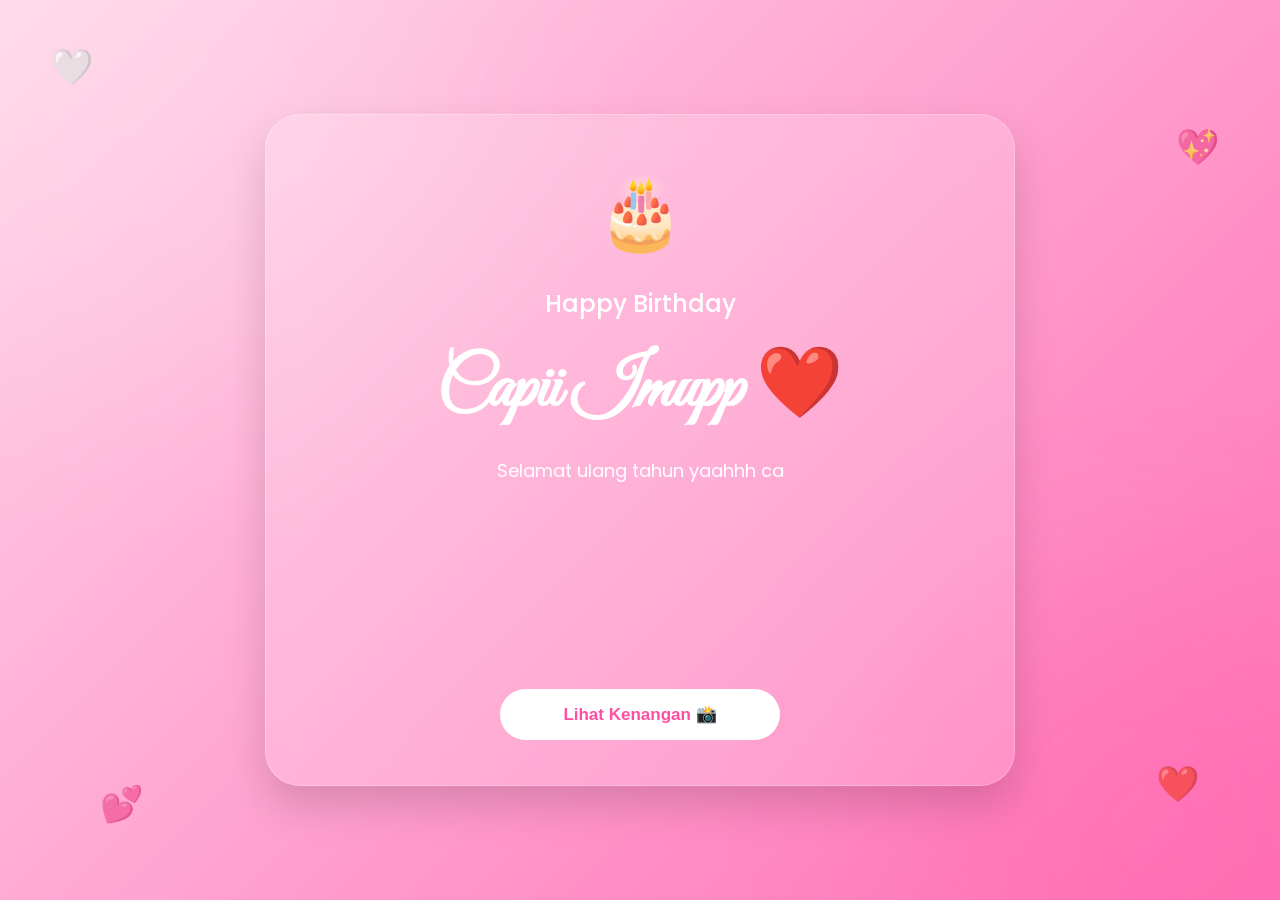
==== pages/home.html @ 9f08d889 "First Upload" ====
<!DOCTYPE html>
<html lang="id">

<head>

    <meta charset="UTF-8">
    <meta name="viewport" content="width=device-width, initial-scale=1.0">

    <title>Happy Birthday ❤️</title>

    <!-- Font -->
    <link href="https://fonts.googleapis.com/css2?family=Poppins:wght@300;400;500;600;700&family=Great+Vibes&display=swap" rel="stylesheet">

    <!-- CSS -->
    <link rel="stylesheet" href="../style.css">

</head>

<body>

    <!-- Floating Hearts -->
    <div class="heart h1">🤍</div>
    <div class="heart h2">💖</div>
    <div class="heart h3">💕</div>
    <div class="heart h4">❤️</div>

    <section class="birthday-page">

        <div class="birthday-card">

            <div class="birthday-icon">
                🎂
            </div>

            <h3>Happy Birthday</h3>

            <h1>Capii Imupp ❤️</h1>

            <p id="typing"></p>

            <button onclick="nextPage()">
                Lihat Kenangan 📸
            </button>

        </div>

    </section>

    <script src="../script.js"></script>

</body>

</html>
---- style.css ----
/* =====================================================
   HAPPY BIRTHDAY WEBSITE
   PART 1
   Reset • Background • Login • Animations
===================================================== */

/* Google Font */
@import url('https://fonts.googleapis.com/css2?family=Poppins:wght@300;400;500;600;700&family=Great+Vibes&display=swap');

/* =========================
        RESET
========================= */

*{
    margin:0;
    padding:0;
    box-sizing:border-box;
}

html{
    scroll-behavior:smooth;
}

body{

    font-family:'Poppins',sans-serif;

    background:linear-gradient(
        135deg,
        #ffd6e8 0%,
        #ffb6d9 30%,
        #ff8dc5 70%,
        #ff73b7 100%
    );

    min-height:100vh;

    overflow-x:hidden;

    position:relative;

}

/* =========================
        BACKGROUND
========================= */

body::before{

    content:"";

    position:fixed;

    width:650px;
    height:650px;

    border-radius:50%;

    top:-250px;
    left:-180px;

    background:white;

    opacity:.15;

    filter:blur(120px);

    z-index:-2;

}

body::after{

    content:"";

    position:fixed;

    width:500px;
    height:500px;

    border-radius:50%;

    bottom:-180px;
    right:-120px;

    background:#ff4fa2;

    opacity:.18;

    filter:blur(100px);

    z-index:-2;

}

/* =========================
        CONTAINER
========================= */

.container{

    width:100%;

    min-height:100vh;

    display:flex;

    justify-content:center;

    align-items:center;

    padding:25px;

}

/* =========================
        LOGIN CARD
========================= */

.card{

    width:min(95%,420px);

    background:rgba(255,255,255,.18);

    backdrop-filter:blur(18px);

    border:1px solid rgba(255,255,255,.25);

    border-radius:30px;

    padding:45px 35px;

    text-align:center;

    box-shadow:0 20px 40px rgba(0,0,0,.15);

    animation:fadeUp 1s;

}

.card h1{

    color:white;

    font-size:clamp(28px,5vw,38px);

    margin-bottom:10px;

    text-shadow:0 3px 10px rgba(0,0,0,.2);

}

.card p{

    color:white;

    line-height:28px;

    margin-bottom:25px;

}

/* =========================
        HEART
========================= */

.love{

    font-size:55px;

    margin:20px 0;

    animation:heartbeat 1.8s infinite;

}

/* =========================
        INPUT
========================= */

input{

    width:100%;

    padding:16px;

    border:none;

    outline:none;

    border-radius:50px;

    font-size:16px;

    margin-bottom:20px;

    transition:.35s;

}

input:focus{

    transform:scale(1.02);

    box-shadow:0 0 20px rgba(255,79,162,.5);

}

/* =========================
        BUTTON
========================= */

button{

    width:100%;

    max-width:280px;

    padding:15px;

    border:none;

    border-radius:50px;

    cursor:pointer;

    background:white;

    color:#ff4fa2;

    font-size:17px;

    font-weight:600;

    transition:.35s;

}

button:hover{

    background:#ff4fa2;

    color:white;

    transform:translateY(-3px);

    box-shadow:0 15px 30px rgba(255,79,162,.4);

}

/* =========================
        ERROR
========================= */

.error{

    margin-top:20px;

    color:white;

    font-weight:600;

}

/* =========================
    FLOATING HEARTS
========================= */

.heart{

    position:fixed;

    font-size:35px;

    opacity:.7;

    animation:floatHeart 8s ease-in-out infinite;

    user-select:none;

}

.h1{

    top:40px;
    left:50px;

}

.h2{

    top:120px;
    right:60px;

    animation-delay:2s;

}

.h3{

    bottom:70px;
    left:100px;

    animation-delay:4s;

}

.h4{

    bottom:90px;
    right:80px;

    animation-delay:6s;

}

/* =========================
        ANIMATIONS
========================= */

@keyframes floatHeart{

    0%{

        transform:translateY(0);

    }

    50%{

        transform:translateY(-20px);

    }

    100%{

        transform:translateY(0);

    }

}

@keyframes heartbeat{

    0%{

        transform:scale(1);

    }

    25%{

        transform:scale(1.15);

    }

    50%{

        transform:scale(.95);

    }

    75%{

        transform:scale(1.1);

    }

    100%{

        transform:scale(1);

    }

}

@keyframes fadeUp{

    from{

        opacity:0;

        transform:translateY(35px);

    }

    to{

        opacity:1;

        transform:translateY(0);

    }

}

.shake{

    animation:shake .45s;

}

@keyframes shake{

    0%{transform:translateX(0);}
    25%{transform:translateX(-8px);}
    50%{transform:translateX(8px);}
    75%{transform:translateX(-8px);}
    100%{transform:translateX(0);}

}

/* =========================
    RESPONSIVE LOGIN
========================= */

@media (max-width:768px){

    .card{

        padding:35px 25px;

    }

}

@media (max-width:480px){

    .card{

        width:95%;

        padding:30px 20px;

    }

    .card h1{

        font-size:30px;

    }

    .love{

        font-size:45px;

    }

    input{

        font-size:15px;

    }

    button{

        width:100%;

    }

}

/* =====================================================
   HAPPY BIRTHDAY WEBSITE
   PART 2
   Home • Gallery • Letter • Closing Envelope
===================================================== */

/* =========================
        HOME PAGE
========================= */

.birthday-page{

    width:100%;

    min-height:100vh;

    display:flex;

    justify-content:center;

    align-items:center;

    padding:40px 20px;

}

.birthday-card{

    width:min(92%,750px);

    background:rgba(255,255,255,.18);

    backdrop-filter:blur(20px);

    border:1px solid rgba(255,255,255,.25);

    border-radius:35px;

    padding:45px;

    text-align:center;

    box-shadow:0 20px 40px rgba(0,0,0,.15);

    animation:fadeUp 1s;

}

.birthday-icon{

    font-size:70px;

    margin-bottom:20px;

    animation:heartbeat 2s infinite;

}

.birthday-card h3{

    color:white;

    font-size:24px;

    font-weight:500;

}

.birthday-card h1{

    font-family:'Great Vibes',cursive;

    color:white;

    font-size:clamp(45px,7vw,70px);

    margin:20px 0;

}

#typing{

    color:white;

    line-height:34px;

    font-size:18px;

    min-height:180px;

    margin-bottom:35px;

}

/* =========================
        GALLERY
========================= */

.gallery-page{

    width:100%;

    min-height:100vh;

    padding:70px 40px;

    text-align:center;

}

.gallery-page h1{

    color:white;

    font-family:'Great Vibes',cursive;

    font-size:clamp(45px,7vw,70px);

    margin-bottom:10px;

}

.gallery-page p{

    color:white;

    margin-bottom:45px;

    font-size:18px;

}

.gallery{

    display:grid;

    grid-template-columns:repeat(auto-fit,minmax(240px,1fr));

    gap:30px;

}

/* =========================
        PHOTO CARD
========================= */

.photo{

    background:white;

    padding:15px;

    border-radius:18px;

    transition:.4s;

    cursor:pointer;

    box-shadow:0 15px 35px rgba(0,0,0,.18);

}

.photo:hover{

    transform:translateY(-10px) rotate(-2deg);

}

.photo img{

    width:100%;

    aspect-ratio:3/4;

    object-fit:cover;

    border-radius:12px;

}

.photo span{

    display:block;

    margin-top:15px;

    color:#ff4fa2;

    font-weight:600;

}

/* =========================
        LETTER PAGE
========================= */

.letter-title{

    font-family:'Great Vibes',cursive;

    color:white;

    font-size:60px;

    margin-bottom:20px;

}

.letter-text{

    color:white;

    line-height:36px;

    font-size:18px;

    text-align:justify;

    margin:35px 0;

}

/* =========================
        FINISH BUTTON
========================= */

.finish-btn{

    margin-top:30px;

}

/* =========================
    CLOSING ENVELOPE
========================= */

.closing-envelope{

    position:fixed;

    inset:0;

    display:flex;

    justify-content:center;

    align-items:center;

    flex-direction:column;

    background:linear-gradient(135deg,#ffd6e8,#ff73b7);

    opacity:0;

    visibility:hidden;

    transition:1s;

    z-index:9999;

}

.closing-envelope.show{

    opacity:1;

    visibility:visible;

}

/* =========================
        ENVELOPE
========================= */

.envelope2{

    width:260px;

    height:180px;

    position:relative;

    animation:floatHeart 2.5s infinite;

}

.bottom{

    width:260px;

    height:150px;

    position:absolute;

    bottom:0;

    background:white;

    border-radius:0 0 18px 18px;

    box-shadow:0 20px 40px rgba(0,0,0,.2);

}

.top{

    width:0;

    height:0;

    position:absolute;

    border-left:130px solid transparent;

    border-right:130px solid transparent;

    border-top:90px solid #ffd5e5;

    z-index:2;

}

.love{

    position:absolute;

    left:50%;

    top:70px;

    transform:translateX(-50%);

    font-size:42px;

    z-index:5;

}

/* =========================
    CLOSING TEXT
========================= */

.closing-envelope p{

    color:white;

    margin-top:35px;

    font-size:26px;

    font-weight:600;

}

/* =========================
        BUTTON
========================= */

.birthday-card button{

    margin-top:20px;

}

/* =========================
    PHOTO SHADOW
========================= */

.photo::after{

    content:"";

    position:absolute;

    inset:0;

    border-radius:18px;

    pointer-events:none;

}

/* =========================
    RESPONSIVE TABLET
========================= */

@media(max-width:768px){

    .birthday-card{

        padding:35px 25px;

    }

    .gallery-page{

        padding:50px 20px;

    }

    .gallery{

        gap:20px;

    }

}

/* =========================
    RESPONSIVE MOBILE
========================= */

@media(max-width:480px){

    .birthday-card{

        width:95%;

        padding:28px 20px;

    }

    .birthday-card h1{

        font-size:42px;

    }

    .birthday-card h3{

        font-size:20px;

    }

    #typing{

        font-size:16px;

        line-height:30px;

    }

    .gallery-page h1{

        font-size:45px;

    }

    .gallery-page p{

        font-size:16px;

    }

    .gallery{

        grid-template-columns:1fr;

    }

    .photo{

        padding:12px;

    }

    .closing-envelope p{

        font-size:20px;

        text-align:center;

        padding:0 20px;

    }

    .envelope2{

        transform:scale(.85);

    }

}

/* =====================================================
   HAPPY BIRTHDAY WEBSITE
   PART 3 (FINAL)
   Premium Effect • Music Button • Loading • Responsive
===================================================== */


/* ==========================================
        SCROLLBAR
========================================== */

::-webkit-scrollbar{

    width:10px;

}

::-webkit-scrollbar-track{

    background:#ffd8ea;

}

::-webkit-scrollbar-thumb{

    background:#ff73b7;

    border-radius:20px;

}

::-webkit-scrollbar-thumb:hover{

    background:#ff4fa2;

}


/* ==========================================
        SELECTION
========================================== */

::selection{

    background:#ff4fa2;

    color:white;

}


/* ==========================================
        SECTION TRANSITION
========================================== */

section{

    animation:fadeUp .8s ease;

}


/* ==========================================
        GLASS EFFECT
========================================== */

.glass{

    background:rgba(255,255,255,.18);

    backdrop-filter:blur(20px);

    border:1px solid rgba(255,255,255,.25);

    box-shadow:0 15px 40px rgba(0,0,0,.15);

}


/* ==========================================
        MUSIC BUTTON
========================================== */

.music-btn{

    position:fixed;

    right:20px;

    top:20px;

    width:60px;

    height:60px;

    border-radius:50%;

    display:flex;

    justify-content:center;

    align-items:center;

    background:white;

    color:#ff4fa2;

    font-size:24px;

    cursor:pointer;

    box-shadow:0 10px 25px rgba(0,0,0,.2);

    transition:.3s;

    z-index:999;

}

.music-btn:hover{

    transform:scale(1.1);

}


/* ==========================================
        LOADING
========================================== */

.loading{

    position:fixed;

    inset:0;

    background:linear-gradient(
        135deg,
        #ffd6e8,
        #ff73b7
    );

    display:flex;

    justify-content:center;

    align-items:center;

    flex-direction:column;

    color:white;

    z-index:99999;

}

.loading h2{

    margin-top:20px;

    font-size:26px;

}

.loader-heart{

    font-size:80px;

    animation:heartbeat 1.2s infinite;

}


/* ==========================================
        FLOATING PETALS
========================================== */

.petal{

    position:fixed;

    color:#fff;

    opacity:.4;

    font-size:22px;

    animation:petalFall linear infinite;

    pointer-events:none;

}

@keyframes petalFall{

    from{

        transform:
            translateY(-120px)
            rotate(0deg);

    }

    to{

        transform:
            translateY(120vh)
            rotate(360deg);

    }

}


/* ==========================================
        GALLERY HOVER
========================================== */

.photo{

    position:relative;

    overflow:hidden;

}

.photo img{

    transition:.5s;

}

.photo:hover img{

    transform:scale(1.08);

}

.photo span{

    transition:.4s;

}

.photo:hover span{

    letter-spacing:1px;

}


/* ==========================================
        LETTER CARD
========================================== */

.birthday-card{

    transition:.4s;

}

.birthday-card:hover{

    transform:translateY(-5px);

}


/* ==========================================
        BUTTON
========================================== */

button{

    transition:.35s;

}

button:active{

    transform:scale(.96);

}


/* ==========================================
        FADE
========================================== */

.fade-out{

    animation:fadeOut .8s forwards;

}

@keyframes fadeOut{

    to{

        opacity:0;

    }

}


/* ==========================================
        DESKTOP
========================================== */

@media(min-width:1200px){

    .birthday-card{

        max-width:760px;

    }

    .gallery{

        grid-template-columns:
        repeat(3,1fr);

    }

}


/* ==========================================
        LAPTOP
========================================== */

@media(max-width:1024px){

    .gallery{

        grid-template-columns:
        repeat(2,1fr);

    }

}


/* ==========================================
        TABLET
========================================== */

@media(max-width:768px){

    .gallery{

        grid-template-columns:1fr 1fr;

    }

    .birthday-card{

        padding:35px 25px;

    }

    .music-btn{

        width:55px;

        height:55px;

    }

}


/* ==========================================
        MOBILE
========================================== */

@media(max-width:480px){

    body{

        overflow-x:hidden;

    }

    .gallery{

        grid-template-columns:1fr;

    }

    .birthday-card{

        width:95%;

        padding:25px;

    }

    .birthday-card h1{

        font-size:42px;

    }

    .birthday-card p{

        font-size:16px;

        line-height:30px;

    }

    .music-btn{

        width:50px;

        height:50px;

        font-size:20px;

    }

}


/* ==========================================
        SMALL PHONE
========================================== */

@media(max-width:360px){

    .birthday-card h1{

        font-size:35px;

    }

    .card h1{

        font-size:25px;

    }

}


/* ==========================================
        FOOTER
========================================== */

.footer{

    text-align:center;

    color:white;

    padding:40px 20px;

    opacity:.8;

}

.subtitle{

    color:white;

    font-family:'Great Vibes',cursive;

    font-size:42px;

    margin-bottom:15px;

}

.hint{

    color:white;

    line-height:28px;

    margin-bottom:30px;

    opacity:.95;

}

.footer{

    margin-top:30px;

    color:white;

    font-size:13px;

    opacity:.75;

}

/* ==========================================
        END
========================================== */
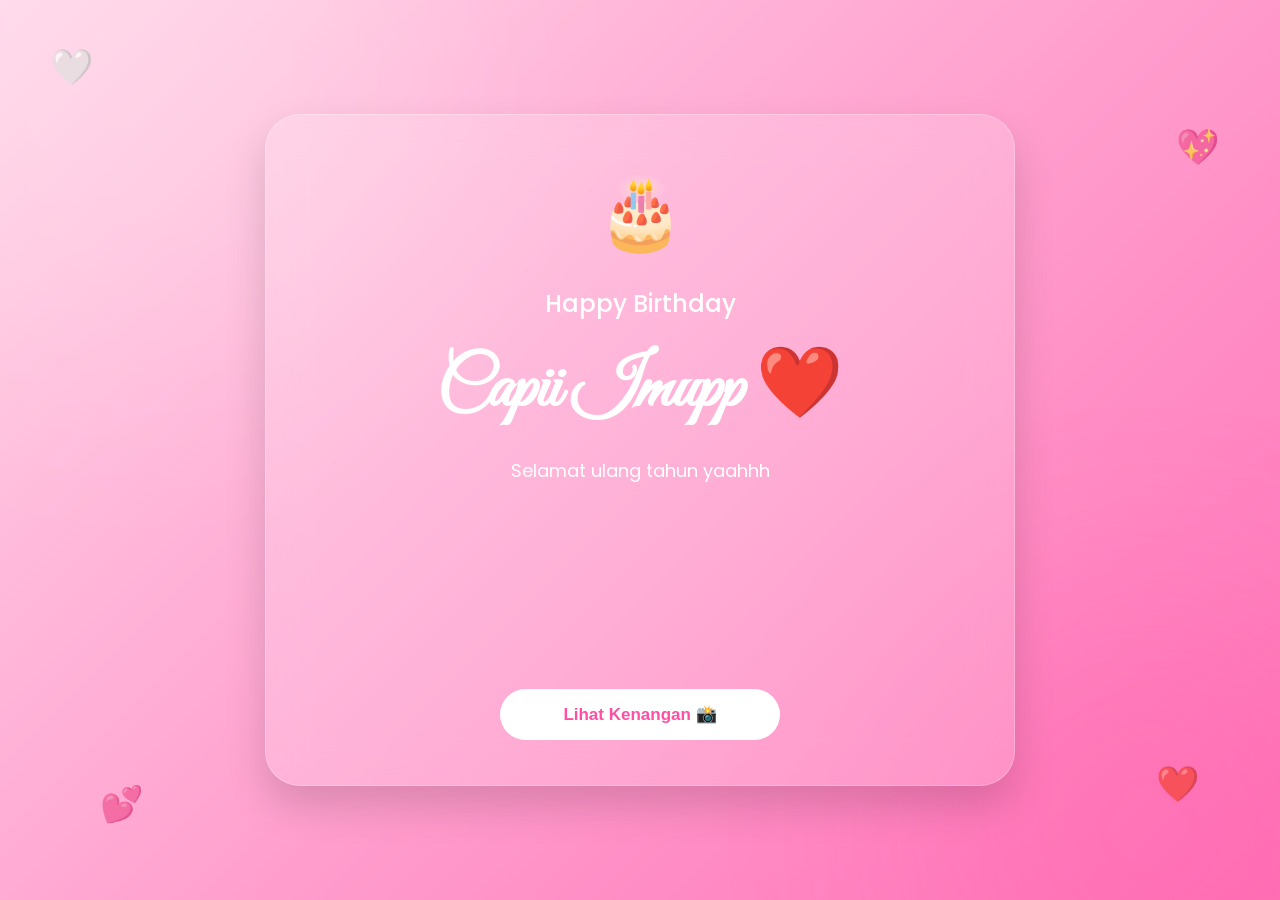
==== commit 5f188b94: "Perbaiki home dan musik" ====
--- a/pages/home.html
+++ b/pages/home.html
@@ -17,6 +17,11 @@
 </head>
 
 <body>
+
+    <!-- Musik -->
+    <audio id="bgMusic" loop>
+        <source src="../assets/music/lagu1.mp3" type="audio/mpeg">
+    </audio>
 
     <!-- Floating Hearts -->
     <div class="heart h1">🤍</div>
@@ -38,7 +43,7 @@
 
             <p id="typing"></p>
 
-            <button onclick="nextPage()">
+            <button onclick="startMusic()">
                 Lihat Kenangan 📸
             </button>
 
@@ -48,6 +53,34 @@
 
     <script src="../script.js"></script>
 
+    <script>
+
+        const music = document.getElementById("bgMusic");
+
+        function startMusic(){
+
+            music.play();
+
+            setTimeout(()=>{
+
+                window.location.href="gallery.html";
+
+            },500);
+
+        }
+
+        // Jika browser mengizinkan autoplay
+        window.addEventListener("load",()=>{
+
+            music.play().catch(()=>{
+
+                console.log("Browser menunggu interaksi pengguna.");
+
+            });
+
+        });
+
+    </script>
+
 </body>
-
 </html>
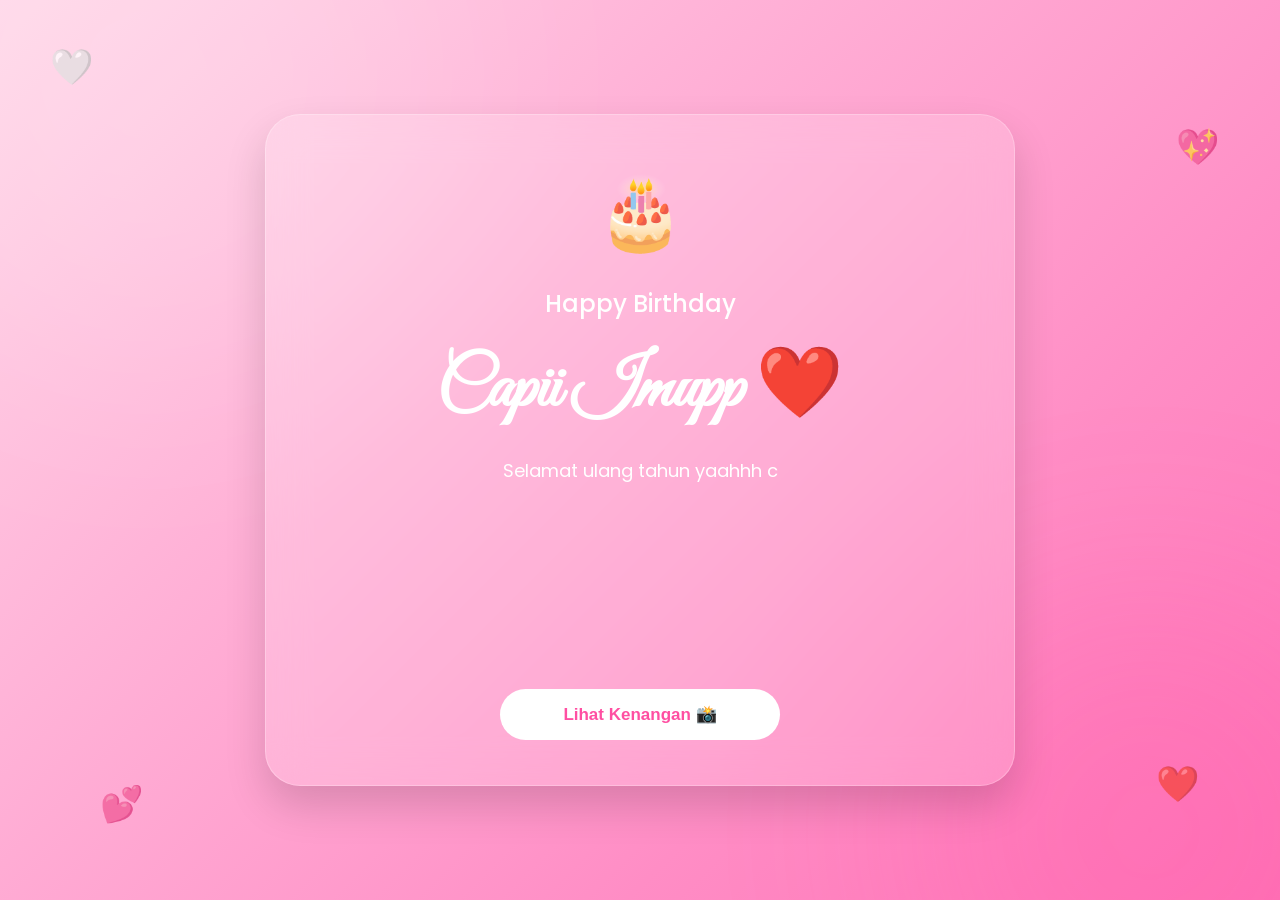
==== commit 7a619d3e: "Menghapus musik dari home" ====
--- a/pages/home.html
+++ b/pages/home.html
@@ -17,11 +17,6 @@
 </head>
 
 <body>
-
-    <!-- Musik -->
-    <audio id="bgMusic" loop>
-        <source src="../assets/music/lagu1.mp3" type="audio/mpeg">
-    </audio>
 
     <!-- Floating Hearts -->
     <div class="heart h1">🤍</div>
@@ -43,7 +38,7 @@
 
             <p id="typing"></p>
 
-            <button onclick="startMusic()">
+            <button onclick="nextPage()">
                 Lihat Kenangan 📸
             </button>
 
@@ -53,34 +48,6 @@
 
     <script src="../script.js"></script>
 
-    <script>
+</body>
 
-        const music = document.getElementById("bgMusic");
-
-        function startMusic(){
-
-            music.play();
-
-            setTimeout(()=>{
-
-                window.location.href="gallery.html";
-
-            },500);
-
-        }
-
-        // Jika browser mengizinkan autoplay
-        window.addEventListener("load",()=>{
-
-            music.play().catch(()=>{
-
-                console.log("Browser menunggu interaksi pengguna.");
-
-            });
-
-        });
-
-    </script>
-
-</body>
 </html>
